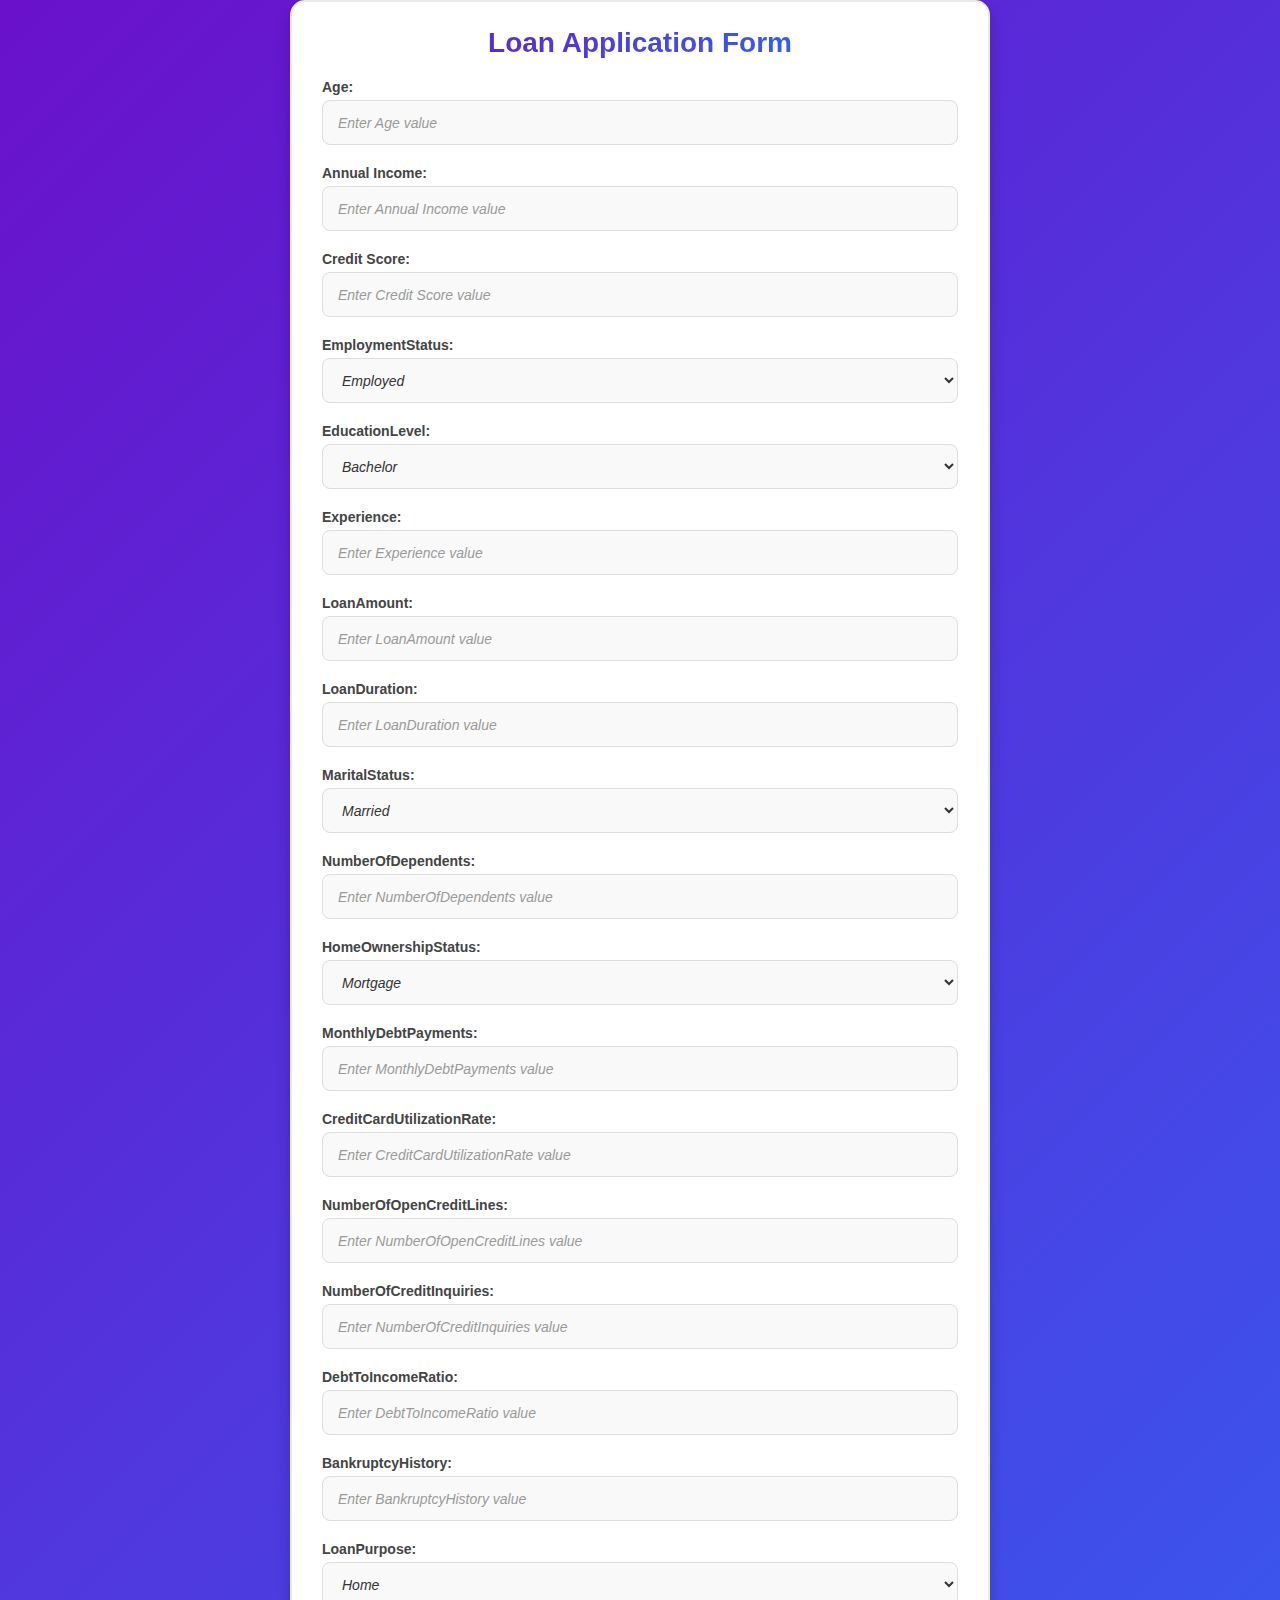
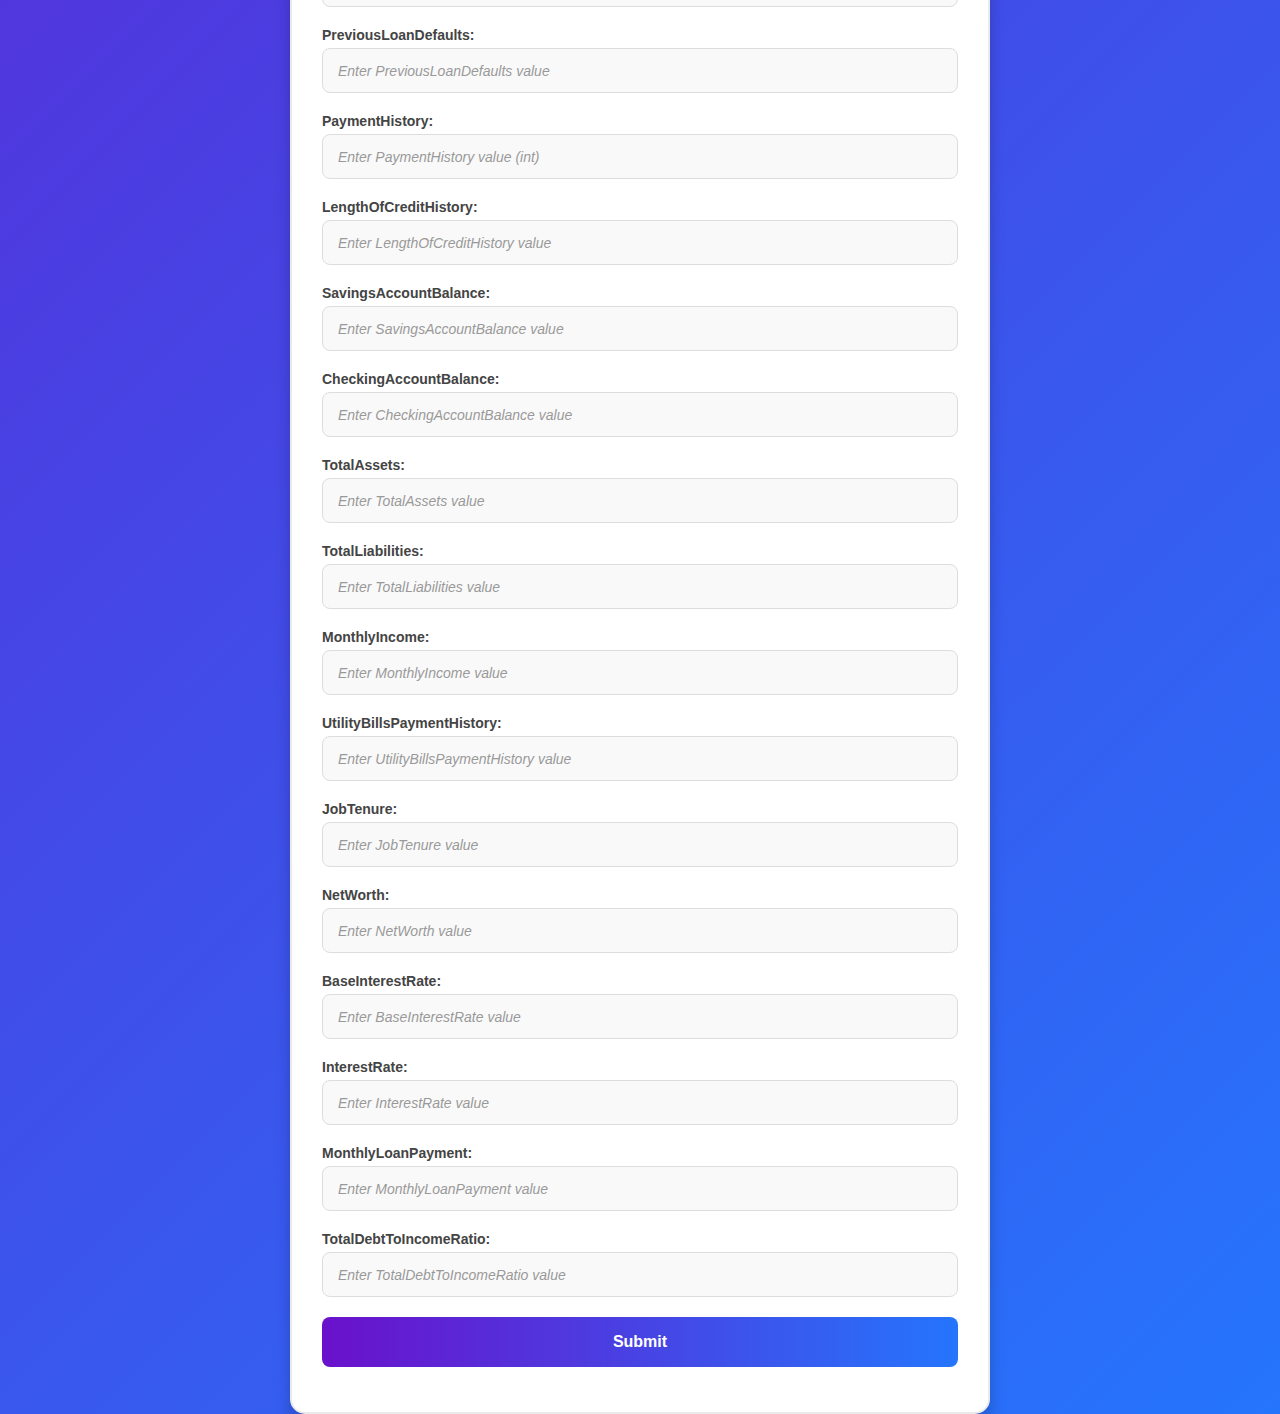
==== templates/index.html @ 3066173b "html updated" ====
<!DOCTYPE html>
<html lang="en">
<head>
    <meta charset="UTF-8">
    <meta name="viewport" content="width=device-width, initial-scale=1.0">
    <title>Financial Risk for Loan Approval</title>
    <link rel="stylesheet" href="styles.css">
</head>
<body>
    <div class="container">
        <h1>Loan Application Form</h1>
        <form action="{{url_for('predict_datapoint')}}" method="POST">
            <!-- Form Fields -->
            <div class="form-group">
                <label for="Age">Age:</label>
                <input type="text" id="Age" name="Age" placeholder="Enter Age value">
            </div>

            <div class="form-group">
                <label for="AnnualIncome">Annual Income:</label>
                <input type="text" id="AnnualIncome" name="AnnualIncome" placeholder="Enter Annual Income value">
            </div>
            
            <div class="form-group">
                <label for="CreditScore">Credit Score:</label>
                <input type="text" id="CreditScore" name="CreditScore" placeholder="Enter Credit Score value">
            </div>

            <div class="form-group">
                <label for="EmploymentStatus">EmploymentStatus:</label>
                <select id="EmploymentStatus" name="EmploymentStatus">
                    <option value="Employed">Employed</option>
                    <option value="Self-Employed">Self-Employed</option>
                    <option value="Unemployed">Unemployed</option>
                </select>
            </div>

            <div class="form-group">
                <label for="EducationLevel">EducationLevel:</label>
                <select id="EducationLevel" name="EducationLevel">
                    <option value="Bachelor">Bachelor</option>
                    <option value="High School">High School</option>
                    <option value="Divorced">Divorced</option>
                    <option value="Widowed">Widowed</option>
                </select>
            </div>

            <div class="form-group">
                <label for="Experience">Experience:</label>
                <input type="text" id="Experience" name="Experience" placeholder="Enter Experience value">
            </div>
            
            <div class="form-group">
                <label for="LoanAmount">LoanAmount:</label>
                <input type="text" id="LoanAmount" name="LoanAmount" placeholder="Enter LoanAmount value">
            </div>
            
            <div class="form-group">
                <label for="LoanDuration">LoanDuration:</label>
                <input type="text" id="LoanDuration" name="LoanDuration" placeholder="Enter LoanDuration value">
            </div>

            <div class="form-group">
                <label for="MaritalStatus">MaritalStatus:</label>
                <select id="MaritalStatus" name="MaritalStatus">
                  <option value="Married">Married</option>
                  <option value="Single">Single</option>
                  <option value="Associate">Associate</option>
                  <option value="Master">Master</option>
                  <option value="Doctorate">Doctorate</option>
                </select>
            </div>
            
            
            
            <div class="form-group">
                <label for="NumberOfDependents">NumberOfDependents:</label>
                <input type="text" id="NumberOfDependents" name="NumberOfDependents" placeholder="Enter NumberOfDependents value">
            </div>
            
            <div class="form-group">
                <label for="HomeOwnershipStatus">HomeOwnershipStatus:</label>
                <select id="HomeOwnershipStatus" name="HomeOwnershipStatus">
                  <option value="Mortgage">Mortgage</option>
                  <option value="Rent">Rent</option>
                  <option value="Own">Own</option>
                  <option value="Other">Other</option>
                </select>
            </div>
            
            <div class="form-group">
                <label for="MonthlyDebtPayments">MonthlyDebtPayments:</label>
                <input type="text" id="MonthlyDebtPayments" name="MonthlyDebtPayments" placeholder="Enter MonthlyDebtPayments value">
            </div>
            
            <div class="form-group">
                <label for="CreditCardUtilizationRate">CreditCardUtilizationRate:</label>
                <input type="text" id="CreditCardUtilizationRate" name="CreditCardUtilizationRate" placeholder="Enter CreditCardUtilizationRate value">
            </div>
            
            <div class="form-group">
                <label for="NumberOfOpenCreditLines">NumberOfOpenCreditLines:</label>
                <input type="text" id="NumberOfOpenCreditLines" name="NumberOfOpenCreditLines" placeholder="Enter NumberOfOpenCreditLines value">
            </div>
            
            <div class="form-group">
                <label for="NumberOfCreditInquiries">NumberOfCreditInquiries:</label>
                <input type="text" id="NumberOfCreditInquiries" name="NumberOfCreditInquiries" placeholder="Enter NumberOfCreditInquiries value">
            </div>
            
            <div class="form-group">
                <label for="DebtToIncomeRatio">DebtToIncomeRatio:</label>
                <input type="text" id="DebtToIncomeRatio" name="DebtToIncomeRatio" placeholder="Enter DebtToIncomeRatio value">
            </div>
            
            <div class="form-group">
                <label for="BankruptcyHistory">BankruptcyHistory:</label>
                <input type="text" id="BankruptcyHistory" name="BankruptcyHistory" placeholder="Enter BankruptcyHistory value">
            </div>
            
            <div class="form-group">
                <label for="LoanPurpose">LoanPurpose:</label>
                <select id="LoanPurpose" name="LoanPurpose">
                  <option value="Home">Home</option>
                  <option value="Debt Consolidation">Debt Consolidation</option>
                  <option value="Auto">Auto</option>
                  <option value="Education">Education</option>
                  <option value="Other">Other</option>
                </select>
            </div>
            
            <div class="form-group">
                <label for="PreviousLoanDefaults">PreviousLoanDefaults:</label>
                <input type="text" id="PreviousLoanDefaults" name="PreviousLoanDefaults" placeholder="Enter PreviousLoanDefaults value">
            </div>
            
            <div class="form-group">
                <label for="PaymentHistory">PaymentHistory:</label>
                <input type="text" id="PaymentHistory" name="PaymentHistory" placeholder="Enter PaymentHistory value (int)">
            </div>
            
            <div class="form-group">
                <label for="LengthOfCreditHistory">LengthOfCreditHistory:</label>
                <input type="text" id="LengthOfCreditHistory" name="LengthOfCreditHistory" placeholder="Enter LengthOfCreditHistory value">
            </div>
            
            <div class="form-group">
                <label for="SavingsAccountBalance">SavingsAccountBalance:</label>
                <input type="text" id="SavingsAccountBalance" name="SavingsAccountBalance" placeholder="Enter SavingsAccountBalance value">
            </div>
            
            <div class="form-group">
                <label for="CheckingAccountBalance">CheckingAccountBalance:</label>
                <input type="text" id="CheckingAccountBalance" name="CheckingAccountBalance" placeholder="Enter CheckingAccountBalance value">
            </div>
            
            <div class="form-group">
                <label for="TotalAssets">TotalAssets:</label>
                <input type="text" id="TotalAssets" name="TotalAssets" placeholder="Enter TotalAssets value">
            </div>
            
            <div class="form-group">
                <label for="TotalLiabilities">TotalLiabilities:</label>
                <input type="text" id="TotalLiabilities" name="TotalLiabilities" placeholder="Enter TotalLiabilities value">
            </div>
            
            <div class="form-group">
                <label for="MonthlyIncome">MonthlyIncome:</label>
                <input type="text" id="MonthlyIncome" name="MonthlyIncome" placeholder="Enter MonthlyIncome value">
            </div>
            
            <div class="form-group">
                <label for="UtilityBillsPaymentHistory">UtilityBillsPaymentHistory:</label>
                <input type="text" id="UtilityBillsPaymentHistory" name="UtilityBillsPaymentHistory" placeholder="Enter UtilityBillsPaymentHistory value">
            </div>
            
            <div class="form-group">
                <label for="JobTenure">JobTenure:</label>
                <input type="text" id="JobTenure" name="JobTenure" placeholder="Enter JobTenure value">
            </div>
            
            <div class="form-group">
                <label for="NetWorth">NetWorth:</label>
                <input type="text" id="NetWorth" name="NetWorth" placeholder="Enter NetWorth value">
            </div>
            
            <div class="form-group">
                <label for="BaseInterestRate">BaseInterestRate:</label>
                <input type="text" id="BaseInterestRate" name="BaseInterestRate" placeholder="Enter BaseInterestRate value">
            </div>
            
            <div class="form-group">
                <label for="InterestRate">InterestRate:</label>
                <input type="text" id="InterestRate" name="InterestRate" placeholder="Enter InterestRate value">
            </div>
            
            <div class="form-group">
                <label for="MonthlyLoanPayment">MonthlyLoanPayment:</label>
                <input type="text" id="MonthlyLoanPayment" name="MonthlyLoanPayment" placeholder="Enter MonthlyLoanPayment value">
            </div>
            
            <div class="form-group">
                <label for="TotalDebtToIncomeRatio">TotalDebtToIncomeRatio:</label>
                <input type="text" id="TotalDebtToIncomeRatio" name="TotalDebtToIncomeRatio" placeholder="Enter TotalDebtToIncomeRatio value">
            </div>
            
            <!-- Add other form fields in a similar fashion -->
            
            <div class="form-group">
                <input type="submit" value="Submit">
            </div>
        </form>
    </div>
</body>
</html>
---- templates/styles.css ----
/* General Reset */
* {
    margin: 0;
    padding: 0;
    box-sizing: border-box;
    font-family: 'Poppins', Arial, sans-serif;
}

/* Body Styling */
body {
    background: linear-gradient(135deg, #6a11cb, #2575fc);
    min-height: 100vh;
    display: flex;
    justify-content: center;
    align-items: center;
}

/* Container Styling */
.container {
    max-width: 700px;
    width: 90%;
    background: #ffffff;
    padding: 25px 30px;
    border-radius: 15px;
    box-shadow: 0 10px 15px rgba(0, 0, 0, 0.2);
    border: 2px solid #eaeaea;
}

/* Title Styling */
.container h1 {
    text-align: center;
    font-size: 28px;
    font-weight: bold;
    color: #444444; /* Fallback for unsupported browsers */
    margin-bottom: 20px;
    background: linear-gradient(to right, #6a11cb, #2575fc);
    -webkit-background-clip: text;
    -webkit-text-fill-color: transparent;
}

/* Form Group Styling */
.form-group {
    margin-bottom: 20px;
}

.form-group label {
    font-size: 14px;
    font-weight: 600;
    color: #444444;
    margin-bottom: 5px;
    display: block;
}

.form-group input,
.form-group select {
    width: 100%;
    height: 45px;
    padding: 10px 15px;
    border: 1px solid #ddd;
    border-radius: 8px;
    font-size: 14px;
    color: #333;
    transition: all 0.3s ease;
    background-color: #f9f9f9;
}

.form-group input:focus,
.form-group select:focus {
    border-color: #6a11cb;
    box-shadow: 0 0 8px rgba(106, 17, 203, 0.3);
    background-color: #ffffff;
    outline: none;
}

/* Submit Button */
.form-group input[type="submit"] {
    width: 100%;
    background: linear-gradient(to right, #6a11cb, #2575fc);
    color: white;
    border: none;
    height: 50px;
    font-size: 16px;
    font-weight: bold;
    border-radius: 8px;
    cursor: pointer;
    transition: transform 0.3s ease, box-shadow 0.3s ease;
}

.form-group input[type="submit"]:hover {
    transform: translateY(-3px);
    box-shadow: 0 8px 15px rgba(106, 17, 203, 0.3);
}

/* Placeholder Styling */
input::placeholder,
select {
    color: #999999;
    font-style: italic;
}

/* Form Spacing */
.form-group {
    display: flex;
    flex-direction: column;
}

/* Responsive Design */
@media (max-width: 768px) {
    .container {
        padding: 20px;
    }

    .container h1 {
        font-size: 24px;
    }

    .form-group input,
    .form-group select {
        font-size: 13px;
    }

    .form-group input[type="submit"] {
        font-size: 14px;
    }
}
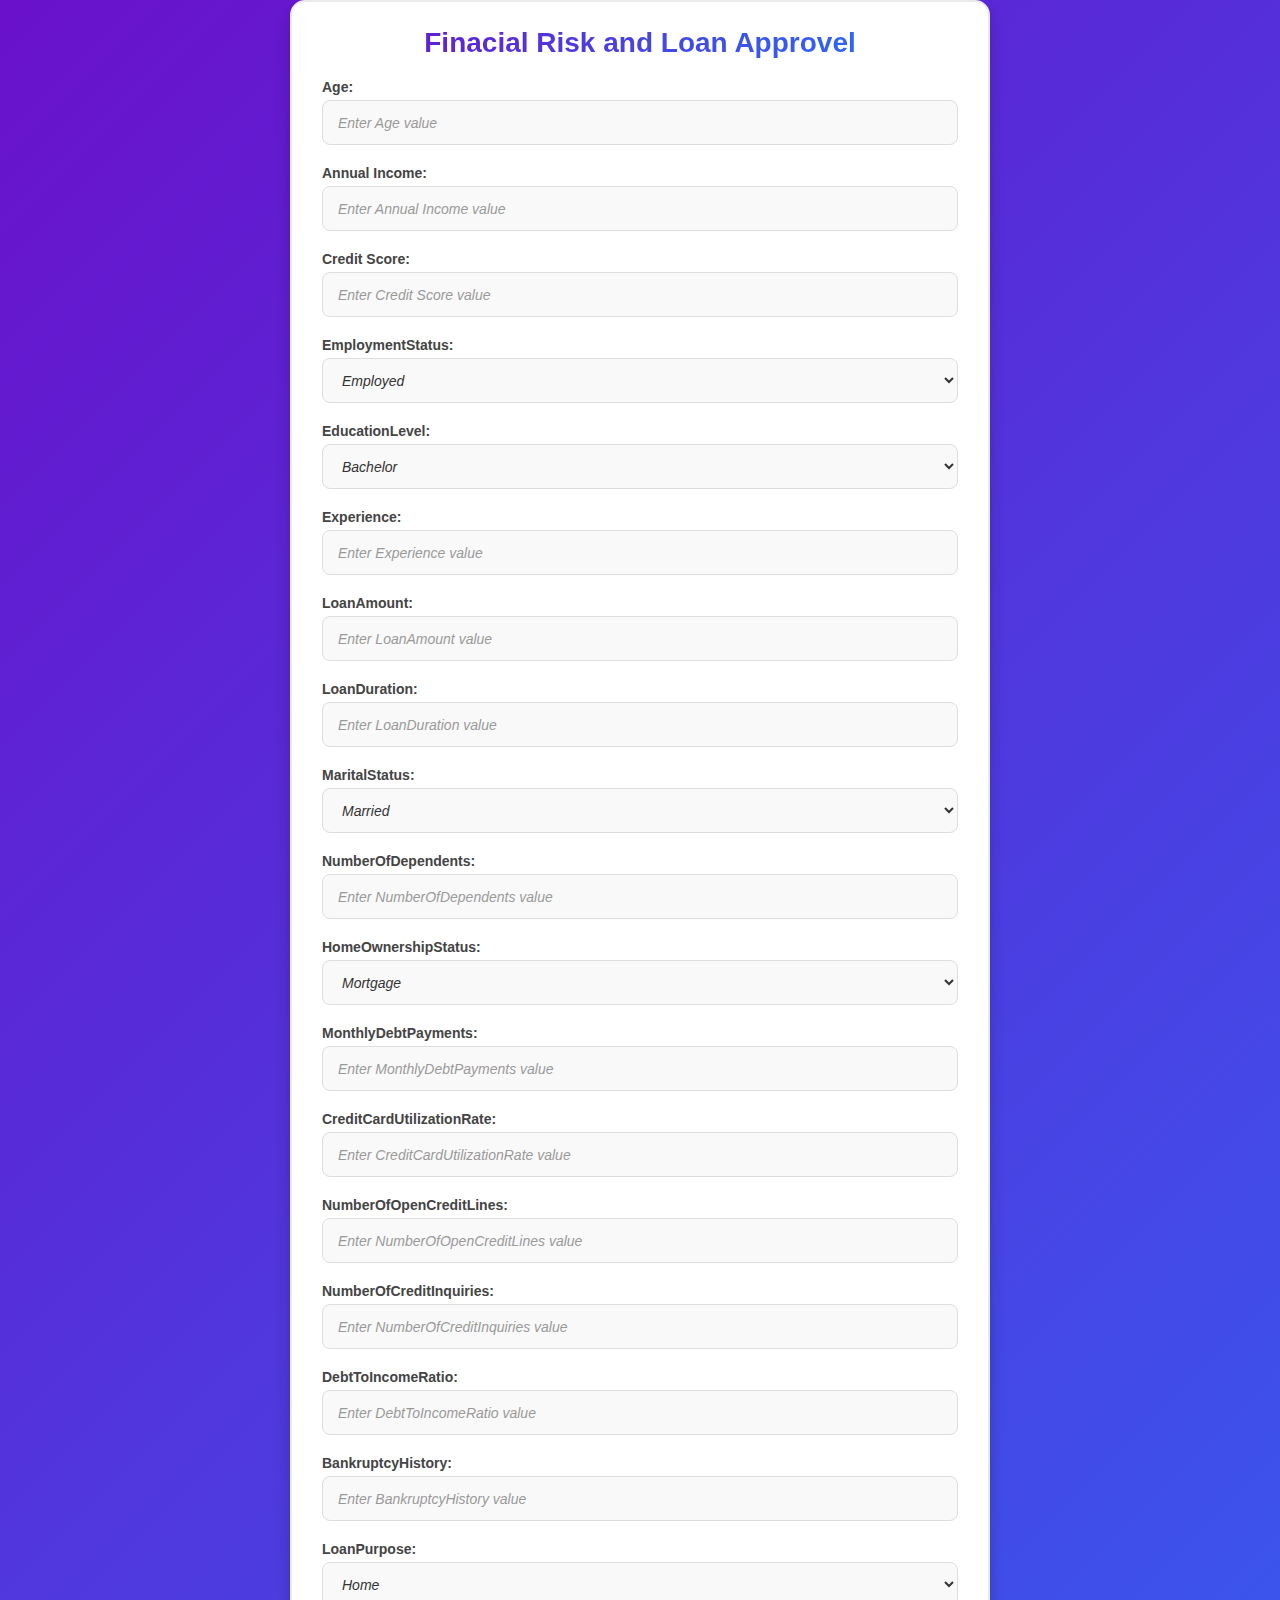
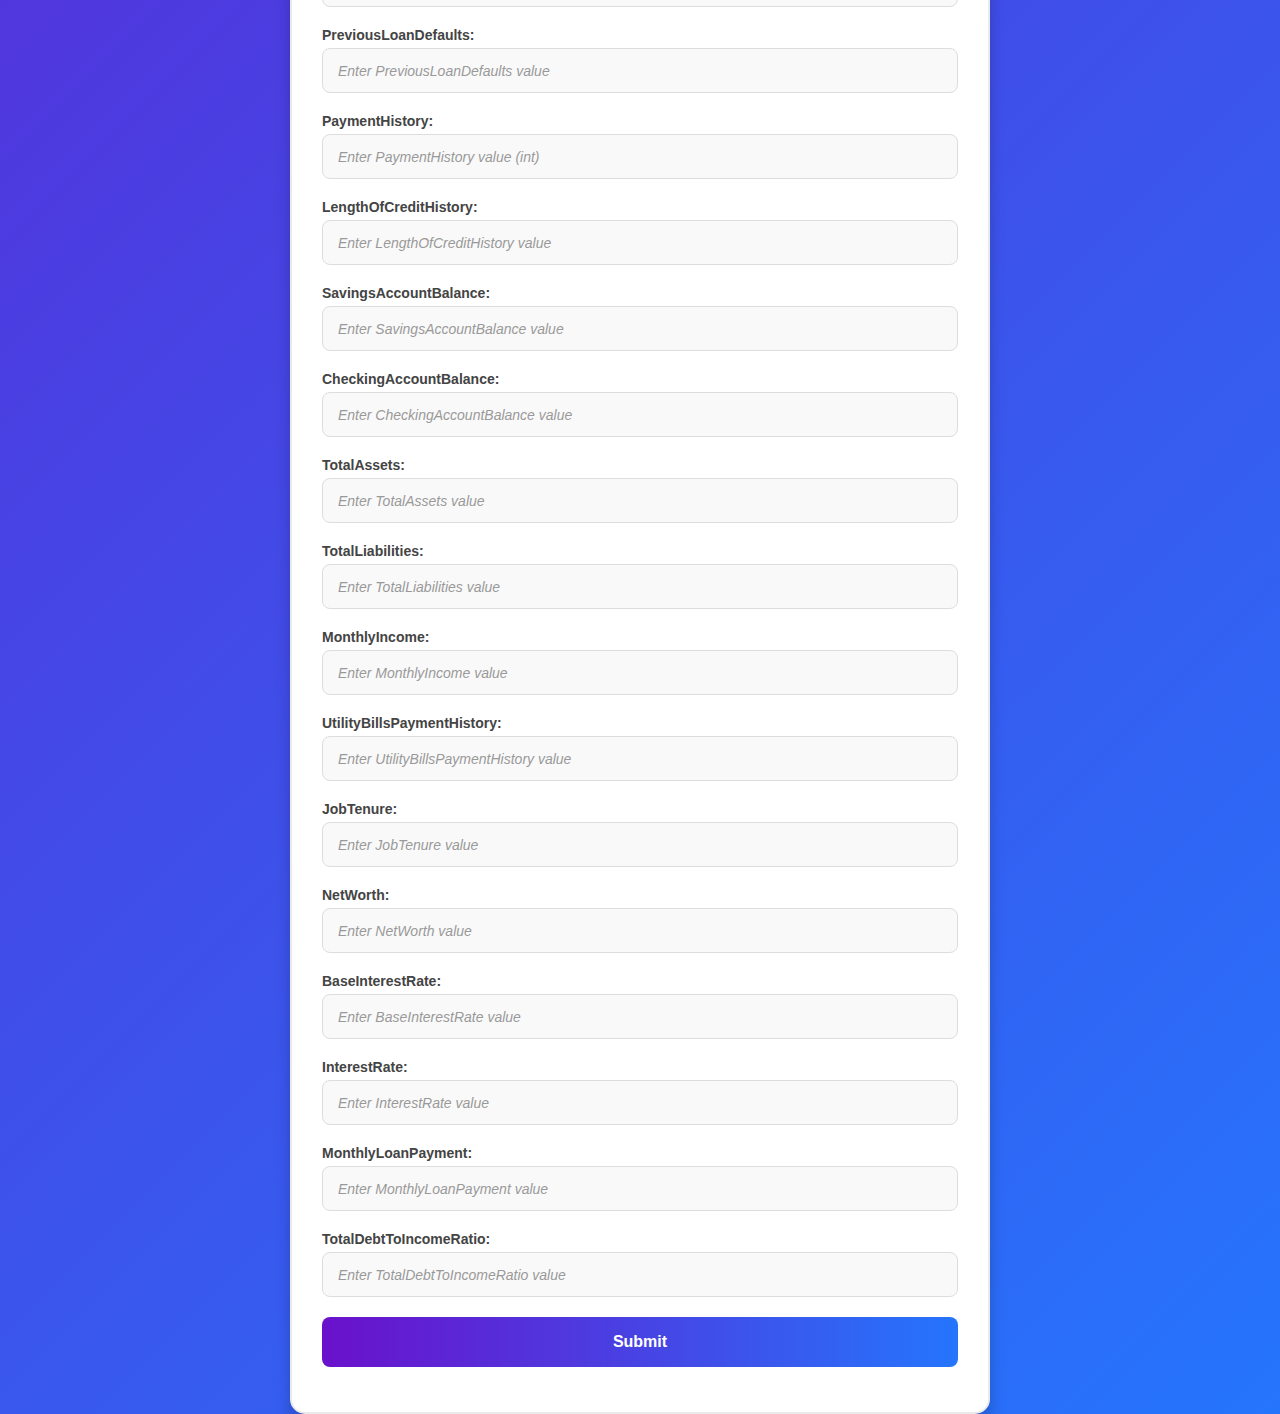
==== commit d88f79bc: "updated docker file" ====
--- a/templates/index.html
+++ b/templates/index.html
@@ -3,12 +3,12 @@
 <head>
     <meta charset="UTF-8">
     <meta name="viewport" content="width=device-width, initial-scale=1.0">
-    <title>Financial Risk for Loan Approval</title>
-    <link rel="stylesheet" href="styles.css">
+    <title>Finacial Risk and Loan Approvel</title>
+    <link href="/static/styles.css" rel="stylesheet">
 </head>
 <body>
     <div class="container">
-        <h1>Loan Application Form</h1>
+        <h1>Finacial Risk and Loan Approvel</h1>
         <form action="{{url_for('predict_datapoint')}}" method="POST">
             <!-- Form Fields -->
             <div class="form-group">
@@ -40,8 +40,9 @@
                 <select id="EducationLevel" name="EducationLevel">
                     <option value="Bachelor">Bachelor</option>
                     <option value="High School">High School</option>
-                    <option value="Divorced">Divorced</option>
-                    <option value="Widowed">Widowed</option>
+                    <option value="Associate">Associate</option>
+                    <option value="Master">Master</option>
+                    <option value="Doctorate">Doctorate</option>
                 </select>
             </div>
 
@@ -65,8 +66,8 @@
                 <select id="MaritalStatus" name="MaritalStatus">
                   <option value="Married">Married</option>
                   <option value="Single">Single</option>
-                  <option value="Associate">Associate</option>
-                  <option value="Master">Master</option>
+                  <option value="Divorced">Divorced</option>
+                  <option value="Widowed">Widowed</option>
                   <option value="Doctorate">Doctorate</option>
                 </select>
             </div>
--- a/static/styles.css
+++ b/static/styles.css
@@ -0,0 +1,125 @@
+/* General Reset */
+* {
+    margin: 0;
+    padding: 0;
+    box-sizing: border-box;
+    font-family: 'Poppins', Arial, sans-serif;
+}
+
+/* Body Styling */
+body {
+    background: linear-gradient(135deg, #6a11cb, #2575fc);
+    min-height: 100vh;
+    display: flex;
+    justify-content: center;
+    align-items: center;
+}
+
+/* Container Styling */
+.container {
+    max-width: 700px;
+    width: 90%;
+    background: #ffffff;
+    padding: 25px 30px;
+    border-radius: 15px;
+    box-shadow: 0 10px 15px rgba(0, 0, 0, 0.2);
+    border: 2px solid #eaeaea;
+}
+
+/* Title Styling */
+.container h1 {
+    text-align: center;
+    font-size: 28px;
+    font-weight: bold;
+    color: #444444; /* Fallback for unsupported browsers */
+    margin-bottom: 20px;
+    background: linear-gradient(to right, #6a11cb, #2575fc);
+    -webkit-background-clip: text;
+    -webkit-text-fill-color: transparent;
+}
+
+/* Form Group Styling */
+.form-group {
+    margin-bottom: 20px;
+}
+
+.form-group label {
+    font-size: 14px;
+    font-weight: 600;
+    color: #444444;
+    margin-bottom: 5px;
+    display: block;
+}
+
+.form-group input,
+.form-group select {
+    width: 100%;
+    height: 45px;
+    padding: 10px 15px;
+    border: 1px solid #ddd;
+    border-radius: 8px;
+    font-size: 14px;
+    color: #333;
+    transition: all 0.3s ease;
+    background-color: #f9f9f9;
+}
+
+.form-group input:focus,
+.form-group select:focus {
+    border-color: #6a11cb;
+    box-shadow: 0 0 8px rgba(106, 17, 203, 0.3);
+    background-color: #ffffff;
+    outline: none;
+}
+
+/* Submit Button */
+.form-group input[type="submit"] {
+    width: 100%;
+    background: linear-gradient(to right, #6a11cb, #2575fc);
+    color: white;
+    border: none;
+    height: 50px;
+    font-size: 16px;
+    font-weight: bold;
+    border-radius: 8px;
+    cursor: pointer;
+    transition: transform 0.3s ease, box-shadow 0.3s ease;
+}
+
+.form-group input[type="submit"]:hover {
+    transform: translateY(-3px);
+    box-shadow: 0 8px 15px rgba(106, 17, 203, 0.3);
+}
+
+/* Placeholder Styling */
+input::placeholder,
+select {
+    color: #999999;
+    font-style: italic;
+}
+
+/* Form Spacing */
+.form-group {
+    display: flex;
+    flex-direction: column;
+}
+
+/* Responsive Design */
+@media (max-width: 768px) {
+    .container {
+        padding: 20px;
+    }
+
+    .container h1 {
+        font-size: 24px;
+    }
+
+    .form-group input,
+    .form-group select {
+        font-size: 13px;
+    }
+
+    .form-group input[type="submit"] {
+        font-size: 14px;
+    }
+}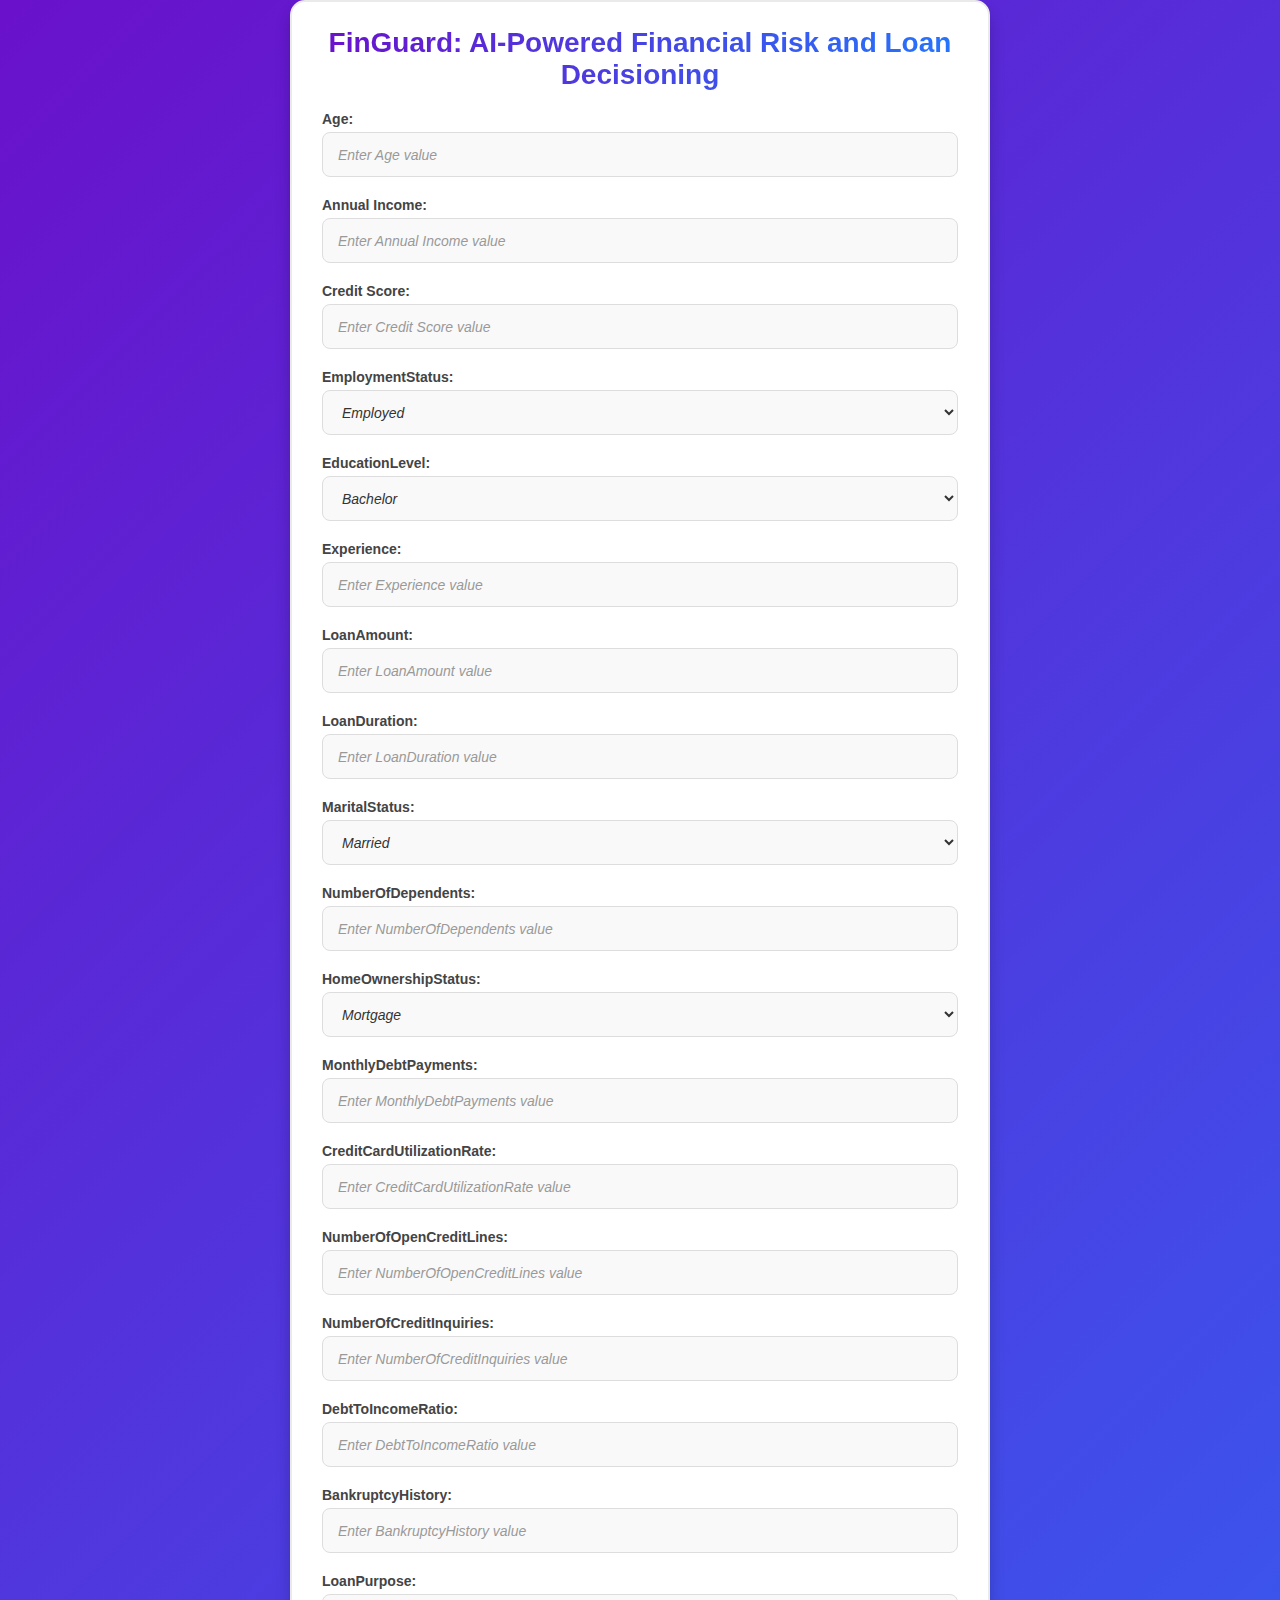
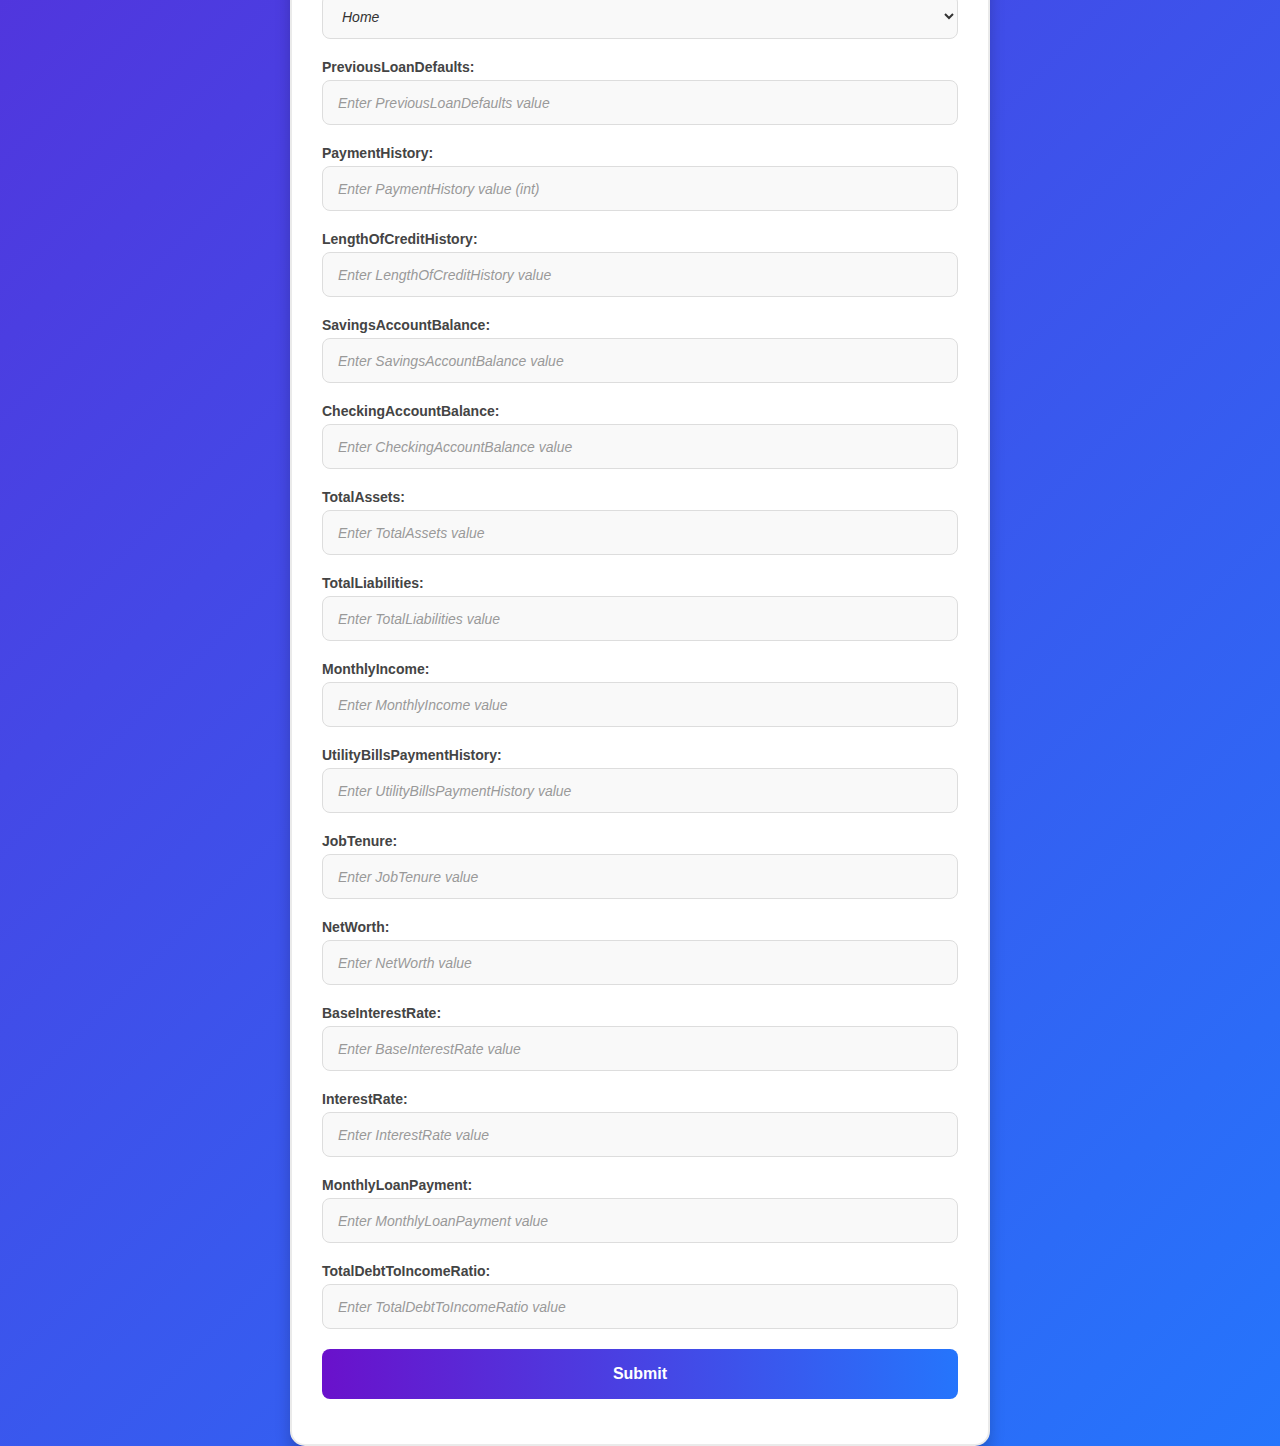
==== commit c9d39798: "laste" ====
--- a/templates/index.html
+++ b/templates/index.html
@@ -3,12 +3,12 @@
 <head>
     <meta charset="UTF-8">
     <meta name="viewport" content="width=device-width, initial-scale=1.0">
-    <title>Finacial Risk and Loan Approvel</title>
+    <title>FinGuard: AI-Powered Financial Risk and Loan Decisioning</title>
     <link href="/static/styles.css" rel="stylesheet">
 </head>
 <body>
     <div class="container">
-        <h1>Finacial Risk and Loan Approvel</h1>
+        <h1>FinGuard: AI-Powered Financial Risk and Loan Decisioning</h1>
         <form action="{{url_for('predict_datapoint')}}" method="POST">
             <!-- Form Fields -->
             <div class="form-group">
